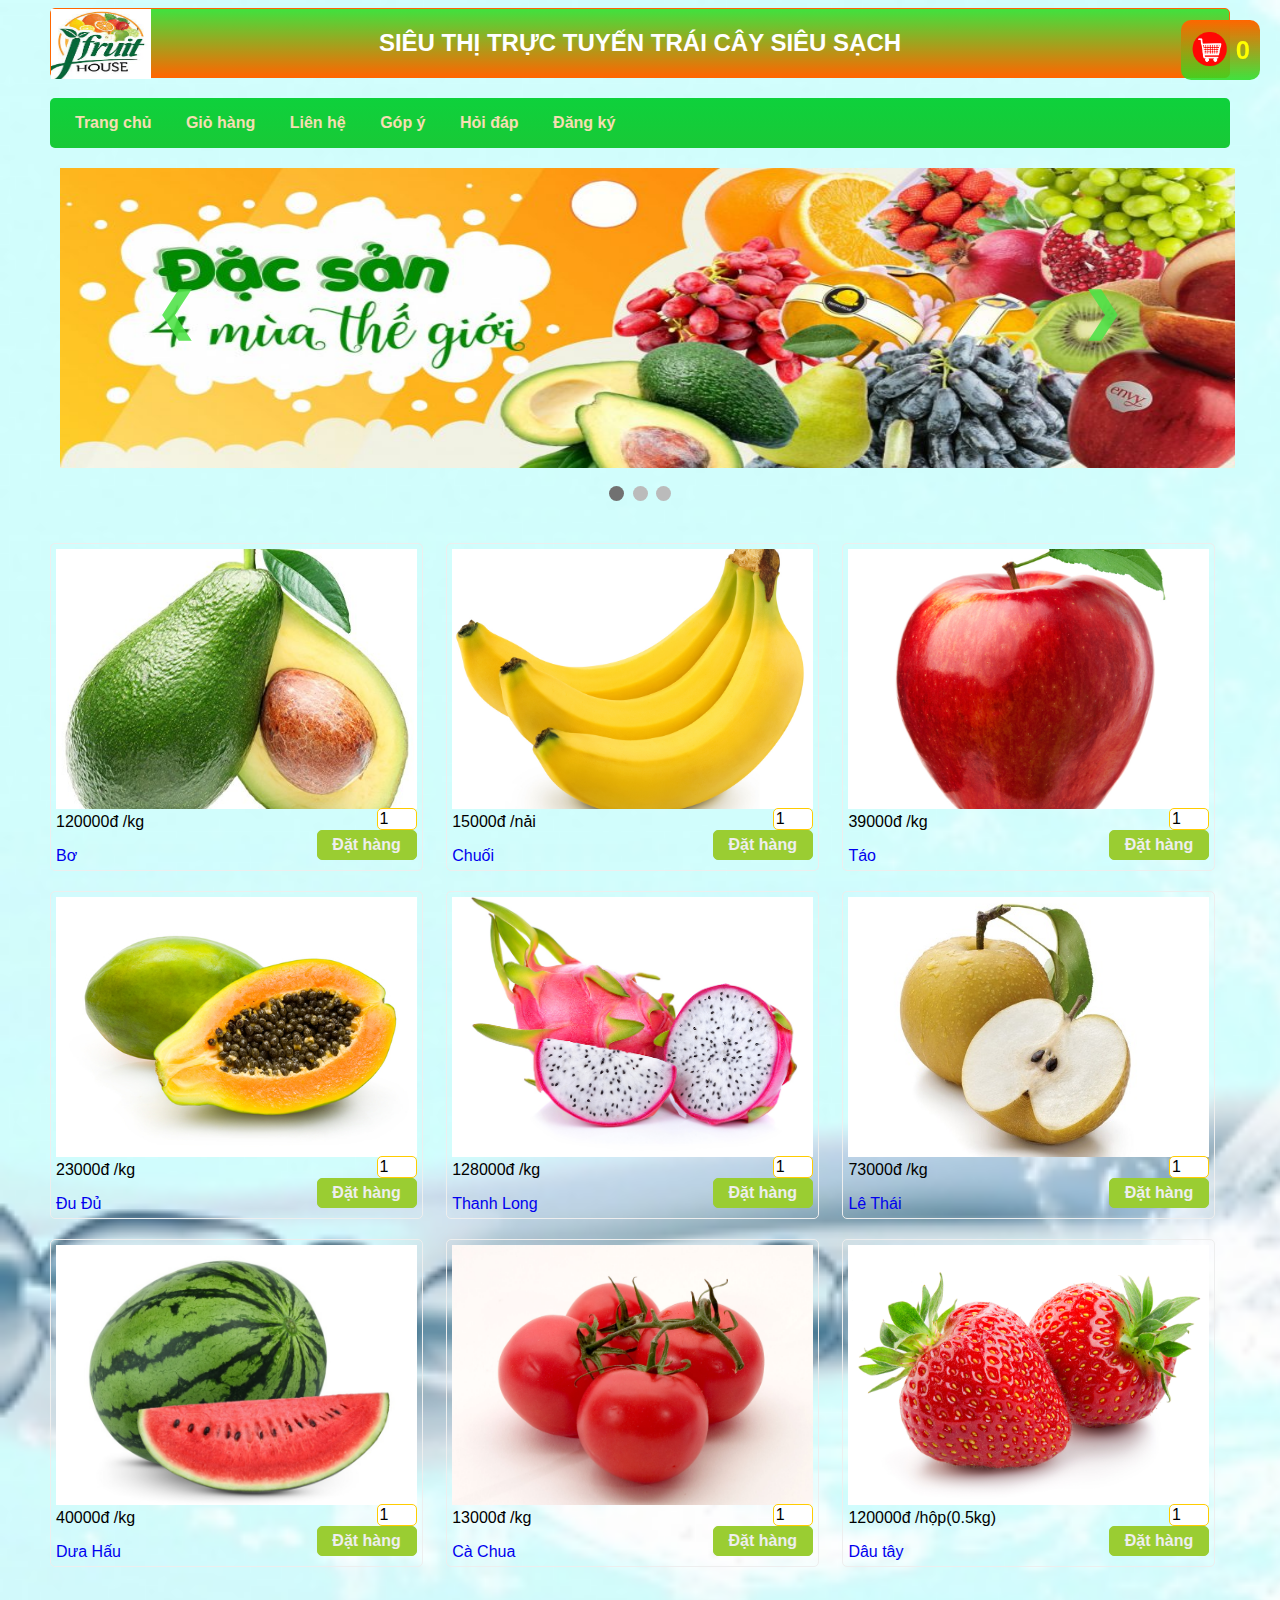
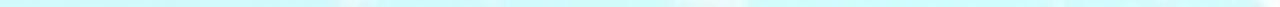
==== index.html @ b69207b3 "Add files via upload" ====
<!DOCTYPE html>
<html lang="en">

<head>
    <meta charset="UTF-8">
    <title>Shopping Cart</title>
    <link rel="stylesheet" href="css/style.css">
    <!-- <script src="https://kit.fontawesome.com/7f5d6ce534.js" crossorigin="anonymous"></script> -->
</head>

<body style="background-image: url(./images/back.jpg); background-size: cover;">

    <div class="giohang">
        <a onclick="showcart();"><img src="images/cart.png"><span id="countsp">0</span></a>
    </div>
    <div id="showcart">
        <table>
            <tr>
                <th>STT</th>
                <th>Hình</th>
                <th>Tên sản phẩm</th>
                <th>Đơn giá</th>
                <th>Số lượng</th>
                <th>Thành tiền ($)</th>
            </tr>
            <tbody id="mycart">

            </tbody>

        </table>
        <button> <a class="ttoa" href="./cart.html">Thanh toán</a></button>
        <button onclick="xoaall()">Xóa tất cả</button>
    </div>
    <div class="boxcenter">
        <div class="row mb header" style="position: relative;">
            <img style="position: absolute;" height="70px" width="100px" src="./images/back.jfif">
            <h1> SIÊU THỊ TRỰC TUYẾN TRÁI CÂY SIÊU SẠCH</h1>
        </div>

        <div class="row mb menu"
            style="background-image: linear-gradient(rgba(16, 238, 68, 0.879) ,rgba(28, 229, 62, 0.879) )">
            <ul>
                <li><a href="index.html">Trang chủ</a></li>
                <li><a href="giohang.html">Giỏ hàng</a></li>
                <li><a href="#">Liên hệ</a></li>
                <li><a href="#">Góp ý</a></li>
                <li><a href="#">Hỏi đáp</a></li>
                <li><a href="login.html">Đăng ký</a></li>
            </ul>
        </div>
        <div class="row mb ">
            <div class="row">
                <div class="banner mb">
                    <div class="slideshow-container">
                       
                        <div class="slideshow-container">

                            
                            <div id="anh" class="mySlides fade">
                                <img src="./images/banner3.jpg ">
                            </div>

                            <div class="mySlides fade">
                                <img src="./images/banner2.jpg">

                            </div>

                            <div class="mySlides fade">
                                <img src="./images/banner.jpg">
                            </div>

                           
                            <a class="prev" onclick="plusSlides(-1)">&#10094;</a>
                            <a class="next" onclick="plusSlides(1)">&#10095;</a>
                        </div>
                        <br>

                       
                        <div style="text-align:center">
                            <span class="dot" onclick="currentSlide(1)"></span>
                            <span class="dot" onclick="currentSlide(2)"></span>
                            <span class="dot" onclick="currentSlide(3)"></span>
                        </div>
                    </div>
                    <br>
                    <!-- <i class="fa-solid fa-circle-chevron-left left"></i>
                    <i class="fa-solid fa-circle-chevron-right right"></i> -->
                </div>
            </div>
            <div class="row">
                <div class="boxsp mr">
                    <div class="row img"><img src="images/1.jpg" alt=""></div>
                    <p><span>120000</span>đ&nbsp;/kg</p>
                    <a href="#">Bơ</a>
                    
                    <input type="number" name="soluong" min="1" max="10" value="1">
                    <button onclick="themvaogiohang(this)">Đặt hàng</button>
                </div>
                <div class="boxsp mr">
                    <div class="row img"><img src="images/2.jpg" alt=""></div>
                    <p><span>15000</span>đ&nbsp;/nải</p>
                    <a href="#">Chuối</a>
                    
                    <input type="number" name="soluong" min="1" max="10" value="1">
                    <button onclick="themvaogiohang(this)">Đặt hàng</button>
                </div>
                <div class="boxsp ">
                    <div class="row img"><img src="images/3.jpg" alt=""></div>
                    <p><span>39000</span>đ&nbsp;/kg</p>
                    <a href="#">Táo</a>
                   
                    <input type="number" name="soluong" min="1" max="10" value="1">
                    <button onclick="themvaogiohang(this)">Đặt hàng</button>
                </div>
                <div class="boxsp mr">
                    <div class="row img"><img src="images/4.jpg" alt=""></div>
                    <p><span>23000</span>đ&nbsp;/kg</p>
                    <a href="#">Đu Đủ</a>
                    
                    <input type="number" name="soluong" min="1" max="10" value="1">
                    <button onclick="themvaogiohang(this)">Đặt hàng</button>
                </div>
                <div class="boxsp mr">
                    <div class="row img"><img src="images/5.jpg" alt=""></div>
                    <p><span>128000</span>đ&nbsp;/kg</p>
                    <a href="#">Thanh Long</a>
                    
                    <input type="number" name="soluong" min="1" max="10" value="1">
                    <button onclick="themvaogiohang(this)">Đặt hàng</button>
                </div>
                <div class="boxsp ">
                    <div class="row img"><img src="images/6.jpg" alt=""></div>
                    <p><span>73000</span>đ&nbsp;/kg</p>
                    <a href="#">Lê Thái</a>
                    <input type="number" name="soluong" min="1" max="10" value="1">
                    <button onclick="themvaogiohang(this)">Đặt hàng</button>
                </div>
                <div class="boxsp mr">
                    <div class="row img"><img src="images/7.jpg" alt=""></div>
                    <p><span>40000</span>đ&nbsp;/kg</p>
                    <a href="#">Dưa Hấu</a>
                    
                    
                    <input type="number" name="soluong" min="1" max="10" value="1">
                    <button onclick="themvaogiohang(this)">Đặt hàng</button>
                </div>
                <div class="boxsp mr">
                    <div class="row img"><img src="images/8.jpg" alt=""></div>
                    <p><span>13000</span>đ&nbsp;/kg</p>
                    <a href="#">Cà Chua</a>
                   
                    
                    <input type="number" name="soluong" min="1" max="10" value="1">
                    <button onclick="themvaogiohang(this)">Đặt hàng</button>
                </div>
                <div class="boxsp ">
                    <div class="row img"><img src="images/9.jpg" alt=""></div>
                    <p><span>120000</span>đ&nbsp;/hộp(0.5kg)</p>
                    
                    <a href="#">Dâu tây</a>
                    
                    <input type="number" name="soluong" min="1" max="10" value="1">
                    <button onclick="themvaogiohang(this)">Đặt hàng</button>
                </div>
            </div>
        </div>
    </div>
    <script src="js/cart.js"></script>
</body>

</html>
---- css/style.css ----
* {
    box-sizing: border-box;
    font-family: sans-serif;
    font-size: 1em;
}

.boxcenter {
    width: 1180px;
    margin: 0 auto;
}

.row {
    float: left;
    width: 100%;
}

.demo {
    background-color: antiquewhite;
    min-height: 100px;
}

.header {
    background-image: linear-gradient(rgba(43, 222, 36, 0.879), #F60);
    border: 1px #F60 solid;
    color: rgb(65, 61, 61);
    border-radius: 5px;
}

a {
    text-decoration: none;
}

.giohang {
    position: fixed;
    border-radius: 10px;
    right: 20px;
    top: 20px;
    height: 60px;
    background-image: linear-gradient(#F60, rgba(43, 222, 36, 0.879));
    padding: 10px;
    z-index: 5;
}

.giohang img {
    width: 40px;
    float: left;
    margin-right: 5px;
}

.giohang span {
    font-weight: bold;
    font-size: 2vw;
    color: yellow;
    height: 40px;
    line-height: 40px;
}

#showcart {
    position: fixed;
    border-radius: 10px;
    right: 20px;
    top: 80px;
    padding: 10px;
    background-color: #EEE;
    border: 1px solid #CCC;
    z-index: 4;
}

.footer {
    background-color: #F90;
    border: 1px #F60 solid;
    color: #FFF;
    font-size: 0.8vw;
    border-radius: 5px;
    padding: 20px;
}

.header h1 {
    margin: 20px;
    font-size: 1.5em;
    color: #FFF;
    text-align: center;
}

h1 {
    margin: 20px 0px;
    font-size: 1.2vw;
    color: #F60;
}

.menu {
    background-color: black;
    color: #CCC;
    border-radius: 5px;
}

.banner {
    min-height: 300px;
    width: 100%;
    text-align: center;

}

.banner img {
    height: 300px;
    width: 1175px;
    box-sizing: border-box;
    vertical-align: middle;
    padding-right: -300px;
    margin-left: -80px;
}
.mySlides {display: none;}
.boxsp {
    float: left;
    width: calc(32% - 5px);
    min-height: 300px;
    border: 1px #EEE solid;
    border-radius: 5px;
    margin-bottom: 20px;
    position: relative;
    padding: 5px;
}

.boxsp input {
    width: 40px;
    position: absolute;
    right: 5px;
    bottom: 40px;
    border-radius: 5px;
    border: 1px #FC0 solid;
}

.boxsp button {
    width: 100px;
    position: absolute;
    right: 5px;
    bottom: 10px;
    background-color: yellowgreen;
    border-radius: 5px;
    border: 1px yellowgreen solid;
    padding: 5px 0px;
    color: #EEE;
    font-weight: bolder;
}

.boxsp .img {
    min-height: 230px;
    text-align: center;
}

.img img {
    height: 260px;
    width: 100%;
    object-fit: cover;
}

.menu ul {
    padding: 0px 10px;
}

.menu ul li {
    list-style-type: none;
    display: inline;
    padding: 0px 15px;
    

}

.menu ul li a {
    color: wheat;
    text-decoration: none;
    transition: 0.5s;
    font-weight: bolder;
    
}

.menu ul li a:hover {
    color: #FC0;
    font-size: 0.8vw;
}


/* giỏ hàng */

table {
    width: 100%;
    border-collapse: collapse;
}

th {
    background-color: #999;
    padding: 10px;
}

th,
td {
    border: 1px #CCC solid;
    text-align: center;
}

td div {
    width: calc(100% - 20px);
    padding: 0px 10px;
    text-align: right;
}

th div {
    width: calc(100% - 10px);
    padding: 0px 5px;
    text-align: right;
    font-size: 1.5rem;
}

td img {
    width: 100px;
}

.mb {
    margin-bottom: 20px;
}

.mb10 {
    margin-bottom: 10px;
}

.mr {
    margin-right: 2%;
}
.left{
    position: absolute;
    top: 42%;
    left: 130px;
    font-size: xx-large
}

.right{
    position: absolute;
    top: 42%;
    right: 130px;
    font-size: xx-large
}

* {box-sizing:border-box}

/* Slideshow container */
.slideshow-container {
  max-width: 1000px;
  position: relative;
  margin: auto;
}

/* Hide the images by default */
.mySlides {
  display: none;
}

/* Next & previous buttons */
.prev, .next {
  cursor: pointer;
  position: absolute;
  top: 40%;
  width: auto;
  margin-top: -22px;
  padding: 16px;
  color:  rgba(77, 225, 71, 0.879);
  font-weight: bold;
  font-size: 50px;
  transition: 0.6s ease;
  border-radius: 0 3px 3px 0;
  user-select: none;
}

/* Position the "next button" to the right */
.next {
  right: 0;
  border-radius: 3px 0 0 3px;
}

.prev {
    left: 0;
    border-radius: 3px 0 0 3px;
  }
/* On hover, add a black background color with a little bit see-through */
.prev:hover, .next:hover {
  background-color: rgba(0,0,0,0.8);
}

/* Caption text */
.text {
  color: #f2f2f2;
  font-size: 15px;
  padding: 8px 12px;
  position: absolute;
  bottom: 8px;
  width: 100%;
  text-align: center;
}

/* Number text (1/3 etc) */
.numbertext {
  color: #f2f2f2;
  font-size: 12px;
  padding: 8px 12px;
  position: absolute;
  top: 0;
}

/* The dots/bullets/indicators */
.dot {
  cursor: pointer;
  height: 15px;
  width: 15px;
  margin: 0 2px;
  background-color: #bbb;
  border-radius: 50%;
  display: inline-block;
  transition: background-color 0.6s ease;
}

.active, .dot:hover {
  background-color: #717171;
}

/* Fading animation */
.fade {
  animation-name: fade;
  animation-duration: 1.5s;
}

@keyframes fade {
  from {opacity: .4}
  to {opacity: 1}
}
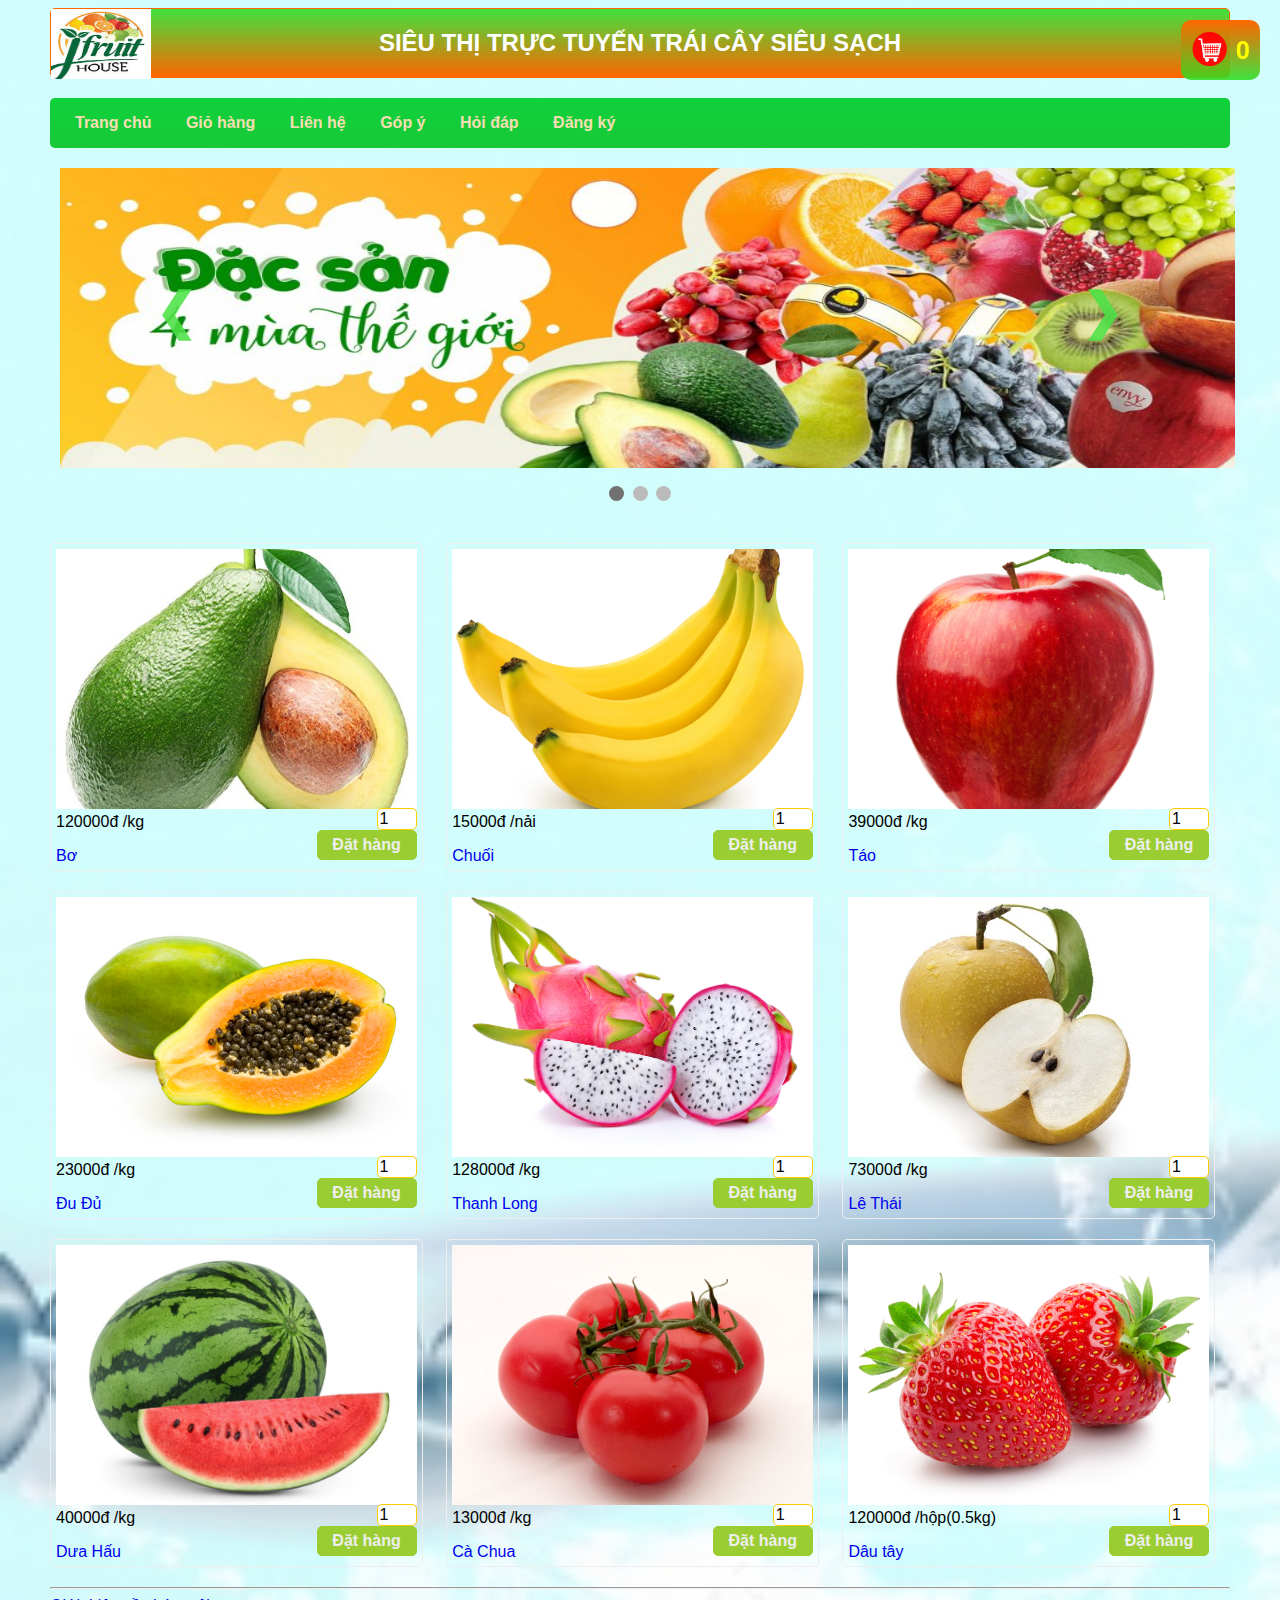
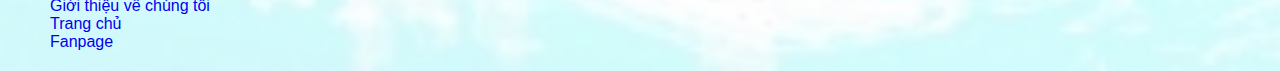
==== commit fd264312: "Update index.html" ====
--- a/index.html
+++ b/index.html
@@ -163,9 +163,14 @@
                     <button onclick="themvaogiohang(this)">Đặt hàng</button>
                 </div>
             </div>
+            <hr>
+            <a href="https://www.facebook.com/Camondaghequanha/">Giới thiệu về chúng tôi</a> <br>
+            <a href="index.html">Trang chủ</a> <br>
+            <a href="https://www.facebook.com/C%C3%A0ng-hi%E1%BB%83u-bi%E1%BA%BFt-con-ng%C6%B0%E1%BB%9Di-c%C3%A0ng-t%E1%BB%B1-do-122764479555560/?ref=pages_you_manage">Fanpage</a>
+            <br>
         </div>
     </div>
     <script src="js/cart.js"></script>
 </body>
 
-</html>+</html>
